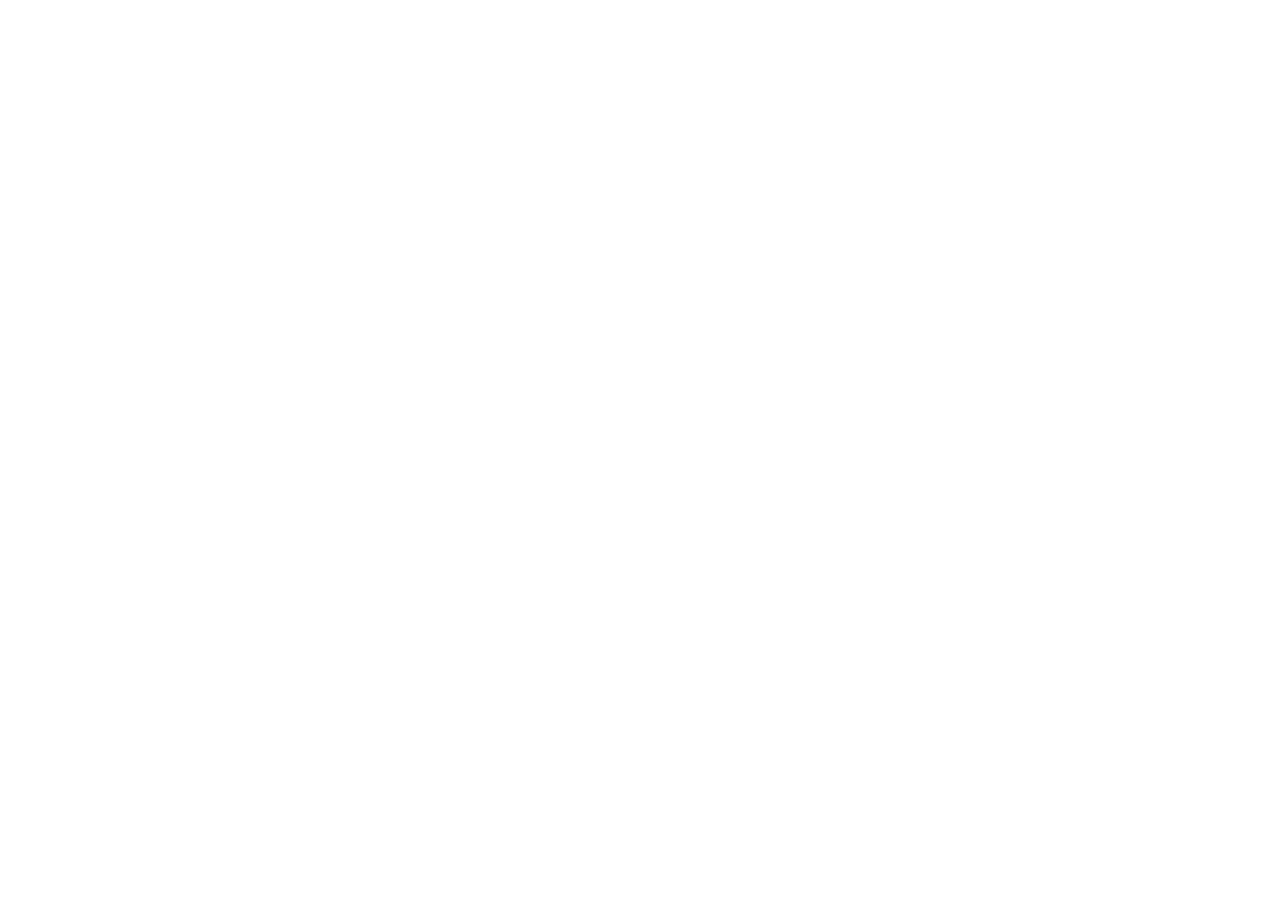
==== index.html @ a7e18405 "Initial project stub" ====
<!DOCTYPE html>
<html>

<head>
    <!-- TODO: Include Font Awesome file here -->
    <!-- TODO: Include Google Fonts file here -->  
</head>

<body>
    <!-- TODO: Include all your code for the header and home page here -->
</body>

</html>
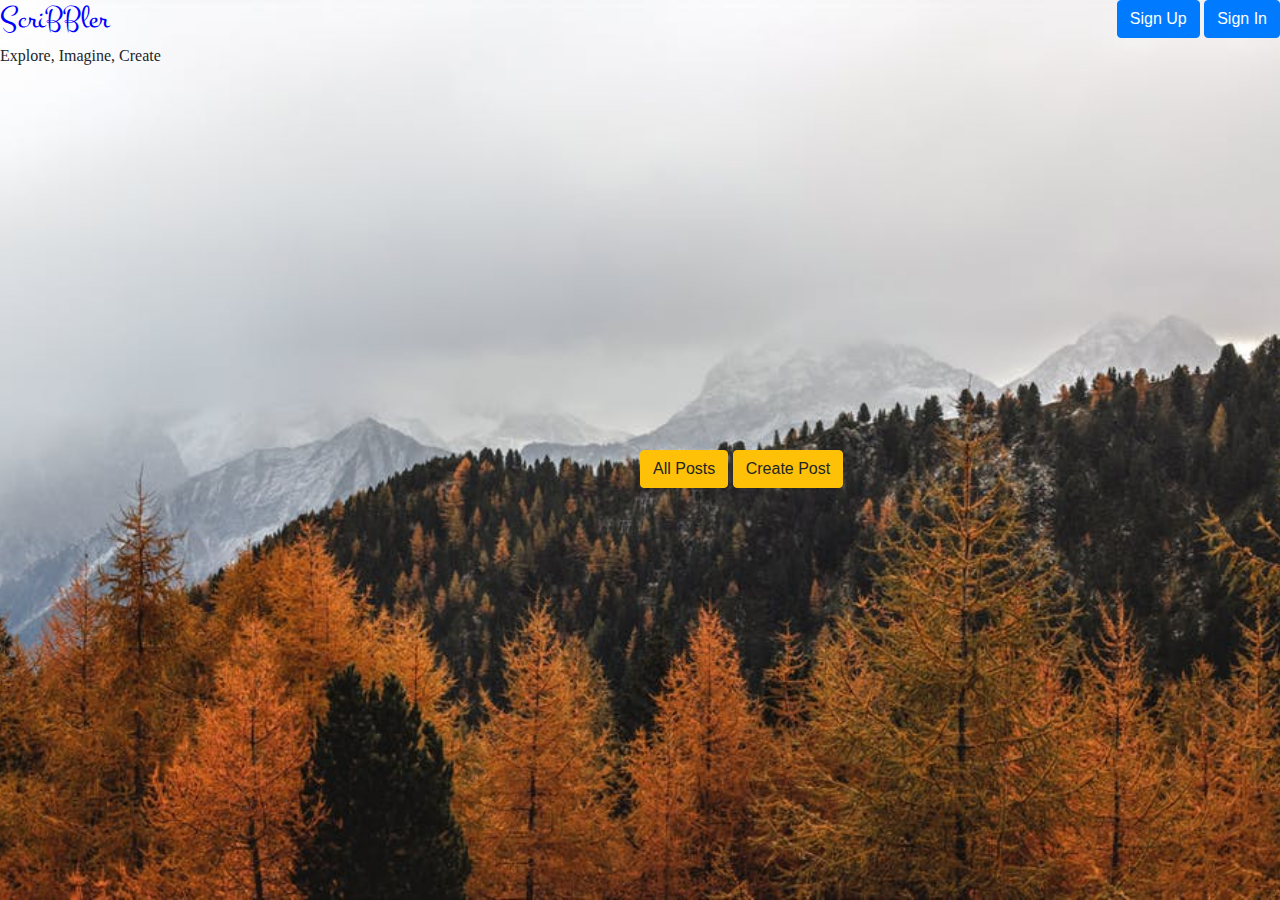
==== commit ef53af78: "Added scripts, styles folder and empty js and css files added css property for header and buttons up" ====
--- a/index.html
+++ b/index.html
@@ -2,12 +2,38 @@
 <html>
 
 <head>
-    <!-- TODO: Include Font Awesome file here -->
-    <!-- TODO: Include Google Fonts file here -->  
+    <meta charset="utf-8">
+    <meta http-equiv="X-UA-Compatible" content="IE=edge,chrome=1">
+
+    <!-- Font Awesome -->
+    <link href="https://stackpath.bootstrapcdn.com/font-awesome/4.7.0/css/font-awesome.min.css" rel="stylesheet">
+    <!--  Google Fonts --> 
+    <link href="https://fonts.googleapis.com/css?family=Montez&display=swap" rel="stylesheet"> 
+    <!-- Bootstrap CDN -->
+    <link href="https://stackpath.bootstrapcdn.com/bootstrap/4.4.1/css/bootstrap.min.css" rel="stylesheet">
+    <script src="https://stackpath.bootstrapcdn.com/bootstrap/4.4.1/js/bootstrap.min.js"></script>
+    <script src="https://stackpath.bootstrapcdn.com/bootstrap/4.4.1/js/bootstrap.bundle.min.js"></script>
+
+    <link href="./styles/common.css" rel="stylesheet">
+    <link href="./styles/index.css" rel="stylesheet">
 </head>
 
-<body>
-    <!-- TODO: Include all your code for the header and home page here -->
+<body id="main-page">
+    
+    <header id="hdr">
+        <div id="common-hdr">
+            <div id="btn">
+                <button id="signup-btn" class="btn btn-primary">Sign Up</button>
+                <button id="sigin-btn" class="btn btn-primary">Sign In</button>
+            </div>
+            <h2 id="main-hdr">ScriBBler</h2>
+            <h6 id="sub-hdr">Explore, Imagine, Create</h6>
+        </div>
+    </header>
+    <div id="container-btn">
+        <button id="allpost-btn" class="btn btn-warning">All Posts</button>
+        <button id="createpost-btn" class="btn btn-warning">Create Post</button>
+    </div>
 </body>
 
 </html>--- a/styles/common.css
+++ b/styles/common.css
@@ -0,0 +1,10 @@
+#main-hdr {
+    font-family: 'Montez', cursive;
+    color: blue;
+}
+#sub-hdr {
+    font-family: 'Ubuntu Mono';
+}
+#btn {
+    float: right;
+}--- a/styles/index.css
+++ b/styles/index.css
@@ -0,0 +1,15 @@
+html {
+    height: 100%;
+}
+#main-page {
+    background-image: url(../images/background.jpg);
+    height: 100%;
+    background-position: center;
+    background-repeat: no-repeat;
+    background-size: cover;
+}
+#container-btn {
+    position: absolute;
+    top: 50%;
+    left: 50%;
+}